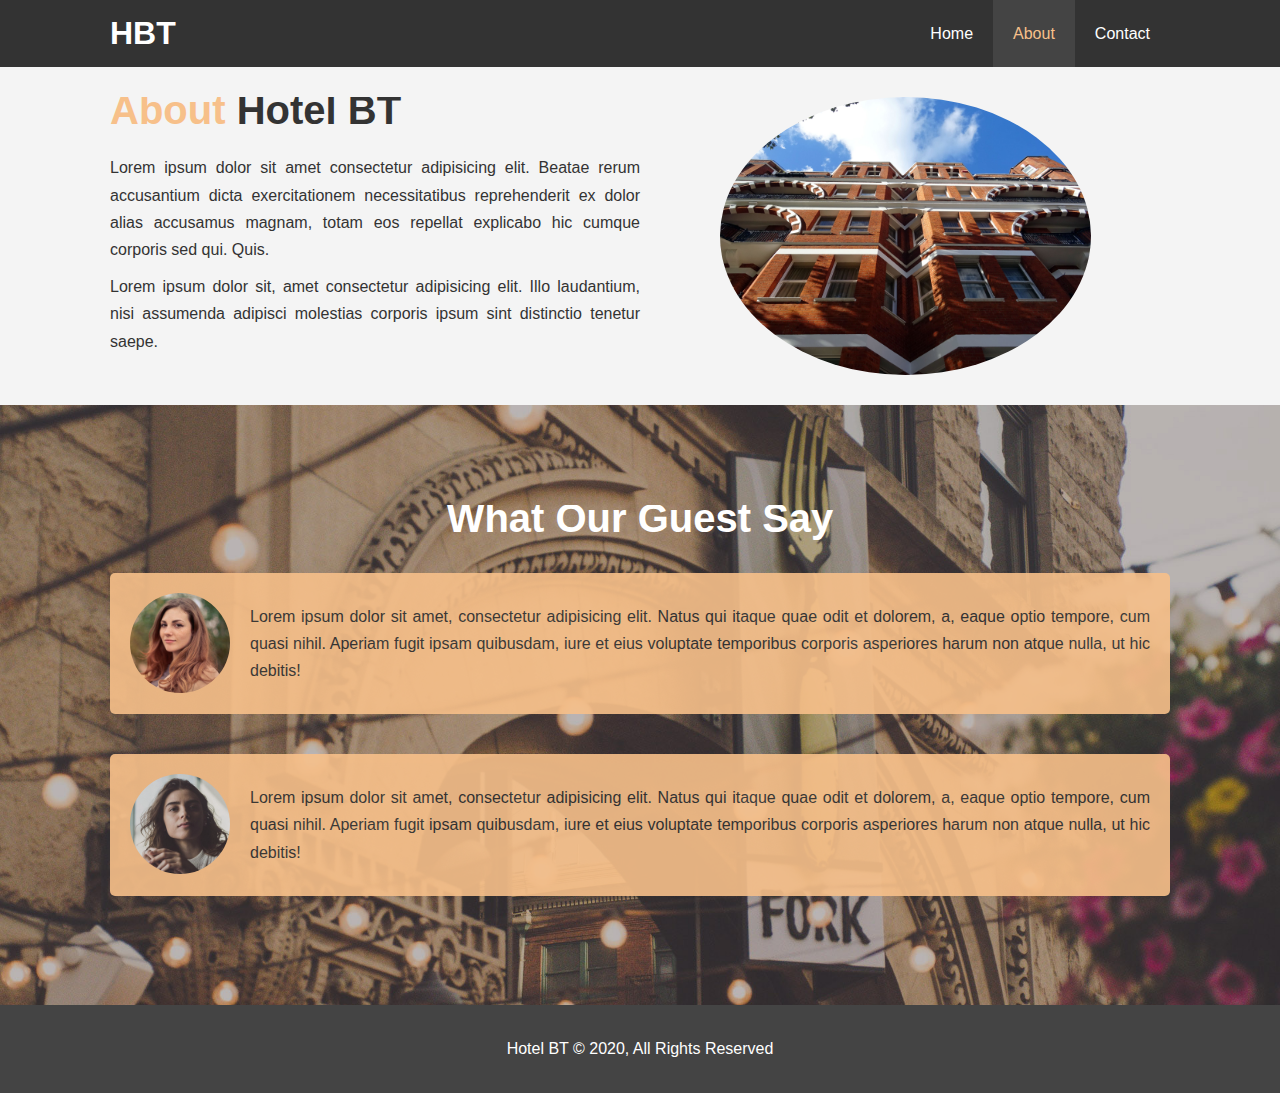
==== about.html @ acfec2da "Added" ====
<!DOCTYPE html>
<html lang="en">

<head>
  <meta charset="UTF-8">
  <meta name="viewport" content="width=device-width, initial-scale=1.0">
  <meta name="description" content="Welcome to the most extrordinary hotel in Bostona Massachusetts">
  <meta name="keywords" content="hotel, boston, new england, boston hotel">
  <link rel="stylesheet" href="/css/style.css">
  <title>Hotel BT | About</title>
</head>

<body>
  <header>
    <nav id="navbar">
      <div class="container">
        <h1 class="logo"><a href="index.html">HBT</a></h1>
        <ul>
          <li><a href="index.html">Home</a></li>
          <li><a class="current" href="about.html">About</a></li>
          <li><a href="contact.html">Contact</a></li>
        </ul>
      </div>
    </nav>
  </header>

  <section id="about-info" class="bg-light py-3">
    <div class="container">
      <div class="info-left">
        <h1 class="l-heading"><span class="text-primary">About</span> Hotel BT</h1>
        <p class="justify">Lorem ipsum dolor sit amet consectetur adipisicing elit. Beatae rerum accusantium dicta
          exercitationem
          necessitatibus reprehenderit ex dolor alias accusamus magnam, totam eos repellat explicabo hic cumque corporis
          sed qui. Quis.</p>
        <p class="justify">Lorem ipsum dolor sit, amet consectetur adipisicing elit. Illo laudantium, nisi assumenda
          adipisci molestias
          corporis ipsum sint distinctio tenetur saepe.</p>
      </div>
      <div class="info-right">
        <img src="/img/photo-2.jpg" alt="hotel">
      </div>
    </div>
  </section>

  <div class="clr"></div>

  <section id="testimonials" class="py-3">
    <div class="container">
      <h2 class="l-heading">What Our Guest Say</h2>
      <div class="testimonial bg-primary">
        <img src="/img/person-1.jpg" alt="Samantha">
        <p>Lorem ipsum dolor sit amet, consectetur adipisicing elit. Natus qui itaque quae odit et dolorem, a, eaque
          optio tempore, cum quasi nihil. Aperiam fugit ipsam quibusdam, iure et eius voluptate temporibus corporis
          asperiores harum non atque nulla, ut hic debitis!</p>
      </div>
      <div class="testimonial bg-primary">
        <img src="/img/person-2.jpg" alt="Jen">
        <p>Lorem ipsum dolor sit amet, consectetur adipisicing elit. Natus qui itaque quae odit et dolorem, a, eaque
          optio tempore, cum quasi nihil. Aperiam fugit ipsam quibusdam, iure et eius voluptate temporibus corporis
          asperiores harum non atque nulla, ut hic debitis!</p>
      </div>
    </div>
  </section>

  <footer id="main-footer">
    <p>Hotel BT &copy; 2020, All Rights Reserved</p>
  </footer>
</body>

</html>
---- css/style.css ----
/* CSS Reset */

* {
  margin: 0;
  padding: 0;
  box-sizing: border-box;
}


/* Mai7emn Styling */

html, body {
  font-family: 'Segoe UI', Tahoma, Geneva, Verdana, sans-serif;
  line-height: 1.7em;
}

a {
  color: #333;
  text-decoration: none;
}

h1, h2, h3 {
  padding-bottom: 20px;
}

p {
  margin: 10px 0px;
}

/* Utility Classes */

.container {
  margin: auto;
  max-width: 1100px;
  overflow: auto;
  padding: 0 20px;
}

.text-primary {
  color: #f7c08a;
}

.lead {
  font-size: 20px;
}

.btn {
  display: inline-block;
  font-size: 18px;
  color: #fff;
  background: #333;
  padding: 13px 20px;
  border: none;
  cursor: pointer;
}

.btn:hover {
  background: #f7c08a;
  color: #333;
  font-weight: 700;
}

.btn-light {
  background: #f4f4f4;
  color: #333;
}

.bg-dark {
  background: #333;
  color: #fff;
}

.bg-light {
  background: #f4f4f4;
  color: #333;
}

.bg-primary {
  background: #f7c08a;
  color: #333;
}

.clr {
  clear: both;
}

.l-heading {
  font-size: 40px;
}

/* Padding */

.py-1 {
  padding: 10px 0;
}

.py-2 {
  padding: 20px 0;
}

.py-3 {
  padding: 30px 0;
}

/* Navbar */

#navbar {
  background: #333;
  color: #fff;
  overflow: auto;
}

#navbar a {
  color: #fff;
}

#navbar h1 {
  float: left;
  padding-top: 20px;
}

#navbar ul {
  list-style: none;
  float: right;
}

#navbar ul li {
  float: left;
}

#navbar ul li a {
  display: block;
  padding: 20px;
  text-align: center;
}

#navbar ul li a:hover,
#navbar ul li a.current {
  background: #444;
  color: #f7c08a;
}

/* Showcase */

#showcase {
  background: url(/img/showcase.jpg) no-repeat center center/cover;
  height: 600px;
}

#showcase .showcase-content {
  color: #fff;
  text-align: center;
  padding-top: 170px;
}

#showcase .showcase-content h1 {
  font-size: 60px;
  line-height: 1.2em;
}

#showcase .showcase-content p {
  padding-bottom: 20px;
  line-height: 1.7em;
}

/* Home Info */

#home-info {
  height: 400px;
}

#home-info .info-img {
  float: left;
  width: 50%;
  background: url(/img/photo-1.jpg) no-repeat;
  min-height: 100%;
}

#home-info .info-content {
  float: right;
  width: 50%;
  height: 100%;
  text-align: center;
  padding: 50px 30px;
  overflow: hidden;
}

#home-info .info-content p {
  padding-bottom: 30px;
}

/* Features */

.box {
  float: left;
  width: 33%;
  padding: 50px;
  text-align: center;
}

.box i {
  margin-bottom: 10px;
}

/* About Info */

#about-info .info-right {
  float: right;
  width: 50%;
  min-height: 100%;
}
#about-info .info-right img {
  display: block;
  margin: auto;
  width: 70%;
  border-radius: 50%;

}

#about-info .info-left {
  float: left;
  width: 50%;
  min-height: 100%;
}
#about-info .info-left p {
  text-align: justify;
}

/* Testimonials */

#testimonials {
  height: 600px;
  background: url(/img/test-bg.jpg) no-repeat center center/cover;
  padding-top: 100px;
}

#testimonials .testimonial img {
  width: 100px;
}

#testimonials h2 {
  color: #fff;
  text-align: center;
  padding-bottom: 40px;
}

#testimonials .testimonial {
  padding: 20px;
  margin-bottom: 40px;
  border-radius: 5px;
  opacity: 0.9;
}

#testimonials .testimonial img {
  width: 100px;
  float: left;
  margin-right: 20px;
  border-radius: 50%;
} 

#testimonials .testimonial p {
  text-align: justify;
}

/* Footer */

#main-footer {
  text-align: center;
  background: #444;
  color: #fff;
  padding: 20px;
}
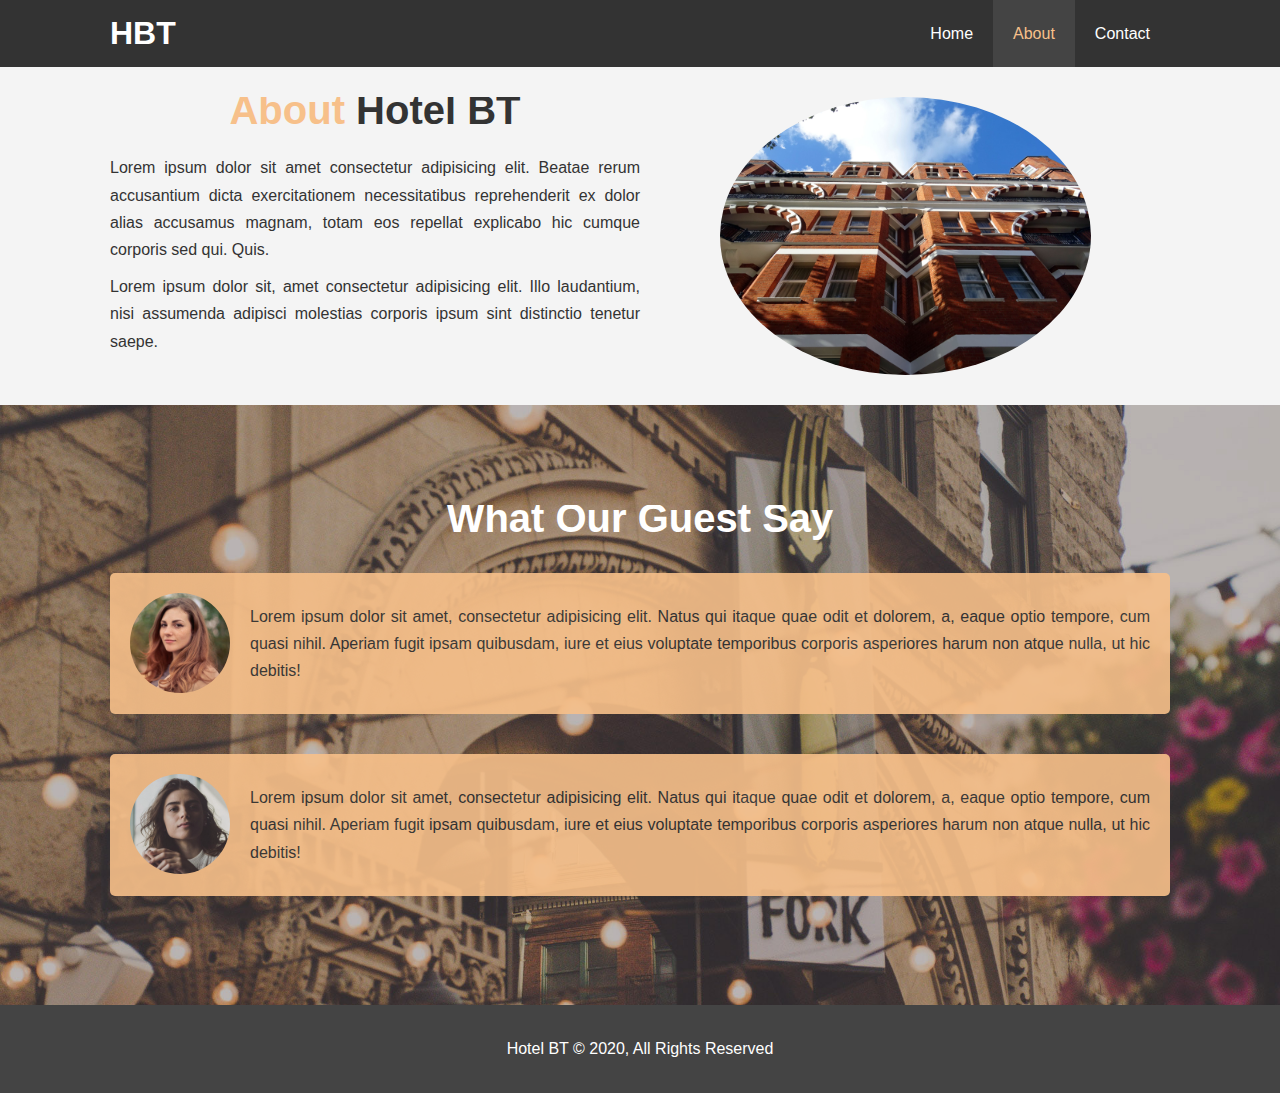
==== commit f48f731b: "Hope you like it!" ====
--- a/about.html
+++ b/about.html
@@ -1,12 +1,29 @@
 <!DOCTYPE html>
 <html lang="en">
-
+<center>
 <head>
   <meta charset="UTF-8">
   <meta name="viewport" content="width=device-width, initial-scale=1.0">
   <meta name="description" content="Welcome to the most extrordinary hotel in Bostona Massachusetts">
   <meta name="keywords" content="hotel, boston, new england, boston hotel">
   <link rel="stylesheet" href="/css/style.css">
+  <meta charset="utf-8">
+  <meta http-equiv="x-ua-compatible" content="ie=edge">
+  <title>Montana</title>
+  <meta name="description" content="">
+  <meta name="viewport" content="width=device-width, initial-scale=1">
+  <link rel="shortcut icon" type="image/x-icon" href="img/favicon.png">
+  <link rel="stylesheet" href="css/bootstrap.min.css">
+  <link rel="stylesheet" href="css/owl.carousel.min.css">
+  <link rel="stylesheet" href="css/magnific-popup.css">
+  <link rel="stylesheet" href="css/font-awesome.min.css">
+  <link rel="stylesheet" href="css/themify-icons.css">
+  <link rel="stylesheet" href="css/nice-select.css">
+  <link rel="stylesheet" href="css/flaticon.css">
+  <link rel="stylesheet" href="css/gijgo.css">
+  <link rel="stylesheet" href="css/animate.css">
+  <link rel="stylesheet" href="css/slicknav.css">
+  <link rel="stylesheet" href="css/style.css">
   <title>Hotel BT | About</title>
 </head>
 
@@ -66,5 +83,5 @@
     <p>Hotel BT &copy; 2020, All Rights Reserved</p>
   </footer>
 </body>
-
+</center>
 </html>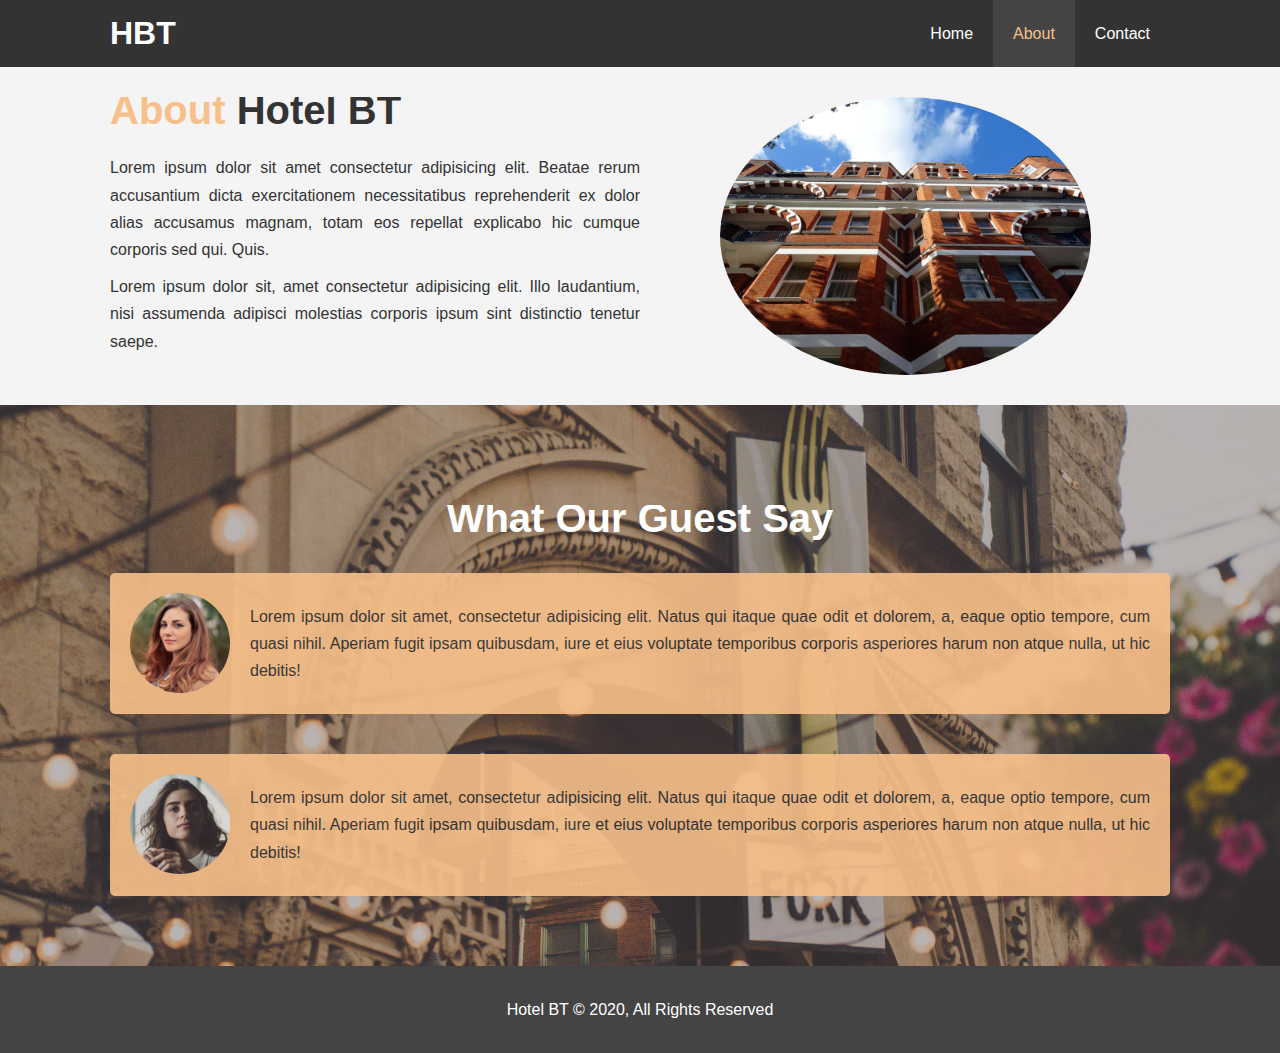
==== commit 4c8b8690: "Added mobile.css" ====
--- a/about.html
+++ b/about.html
@@ -1,29 +1,13 @@
 <!DOCTYPE html>
 <html lang="en">
-<center>
+
 <head>
   <meta charset="UTF-8">
   <meta name="viewport" content="width=device-width, initial-scale=1.0">
   <meta name="description" content="Welcome to the most extrordinary hotel in Bostona Massachusetts">
   <meta name="keywords" content="hotel, boston, new england, boston hotel">
   <link rel="stylesheet" href="/css/style.css">
-  <meta charset="utf-8">
-  <meta http-equiv="x-ua-compatible" content="ie=edge">
-  <title>Montana</title>
-  <meta name="description" content="">
-  <meta name="viewport" content="width=device-width, initial-scale=1">
-  <link rel="shortcut icon" type="image/x-icon" href="img/favicon.png">
-  <link rel="stylesheet" href="css/bootstrap.min.css">
-  <link rel="stylesheet" href="css/owl.carousel.min.css">
-  <link rel="stylesheet" href="css/magnific-popup.css">
-  <link rel="stylesheet" href="css/font-awesome.min.css">
-  <link rel="stylesheet" href="css/themify-icons.css">
-  <link rel="stylesheet" href="css/nice-select.css">
-  <link rel="stylesheet" href="css/flaticon.css">
-  <link rel="stylesheet" href="css/gijgo.css">
-  <link rel="stylesheet" href="css/animate.css">
-  <link rel="stylesheet" href="css/slicknav.css">
-  <link rel="stylesheet" href="css/style.css">
+  <link rel="stylesheet" media="screen and (max-width: 768px)" href="/css/mobile.css">
   <title>Hotel BT | About</title>
 </head>
 
@@ -83,5 +67,5 @@
     <p>Hotel BT &copy; 2020, All Rights Reserved</p>
   </footer>
 </body>
-</center>
+
 </html>--- a/css/style.css
+++ b/css/style.css
@@ -114,7 +114,7 @@
   color: #fff;
 }
 
-#navbar h1 {
+#navbar .logo {
   float: left;
   padding-top: 20px;
 }
@@ -166,7 +166,7 @@
 /* Home Info */
 
 #home-info {
-  height: 400px;
+  height: 450px;
 }
 
 #home-info .info-img {
@@ -229,7 +229,7 @@
 /* Testimonials */
 
 #testimonials {
-  height: 600px;
+  height: 100%;
   background: url(/img/test-bg.jpg) no-repeat center center/cover;
   padding-top: 100px;
 }
@@ -262,6 +262,34 @@
   text-align: justify;
 }
 
+/* Contact Form */
+
+#contact-form .form-group {
+  margin-bottom: 20px;
+}
+
+#contact-form label {
+  display: block;
+  margin-bottom: 5px;
+}
+
+#contact-form input, 
+#contact-form textarea {
+  width: 100%;
+  padding: 10px;
+  border: 1 px solid #ddd;
+}
+
+#contact-form textarea {
+  height: 200px;
+}
+
+#contact-form input, 
+#contact-form textarea:focus {
+  outline: none;
+  border-color: #f7c08a;
+}
+
 /* Footer */
 
 #main-footer {
--- a/css/mobile.css
+++ b/css/mobile.css
@@ -0,0 +1,64 @@
+#navbar .logo {
+  float: none;
+  text-align: center;
+}
+
+#navbar ul, #navbar ul li {
+  float: none;
+}
+
+#navbar ul li a {
+  padding: 5px;
+  border-bottom: #444 dotted 1px;
+}
+
+/* Showcase */
+
+#showcase {
+  height: 100%;
+}
+
+#showcase .showcase-content {
+  padding-top: 70px;
+  padding-bottom: 30px;
+}
+
+/* Home info */
+
+#home-info .info-img {
+  height: 550px;
+  display: none;
+}
+
+#home-info .info-content {
+  float: none;
+  width: 100%;
+}
+
+/* Boxes */
+
+.box {
+  float: none;
+  width: 100%;
+}
+
+
+#about-info .info-right,
+#about-info .info-left {
+  float: none;
+  width: 100%;
+}
+
+#about-info .info-right {
+  margin-top: 30px;
+}
+
+.l-heading {
+  text-align: center;
+}
+
+/* Contact */
+
+#contact-info .box {
+  border-bottom: #444 dotted 1px;
+}